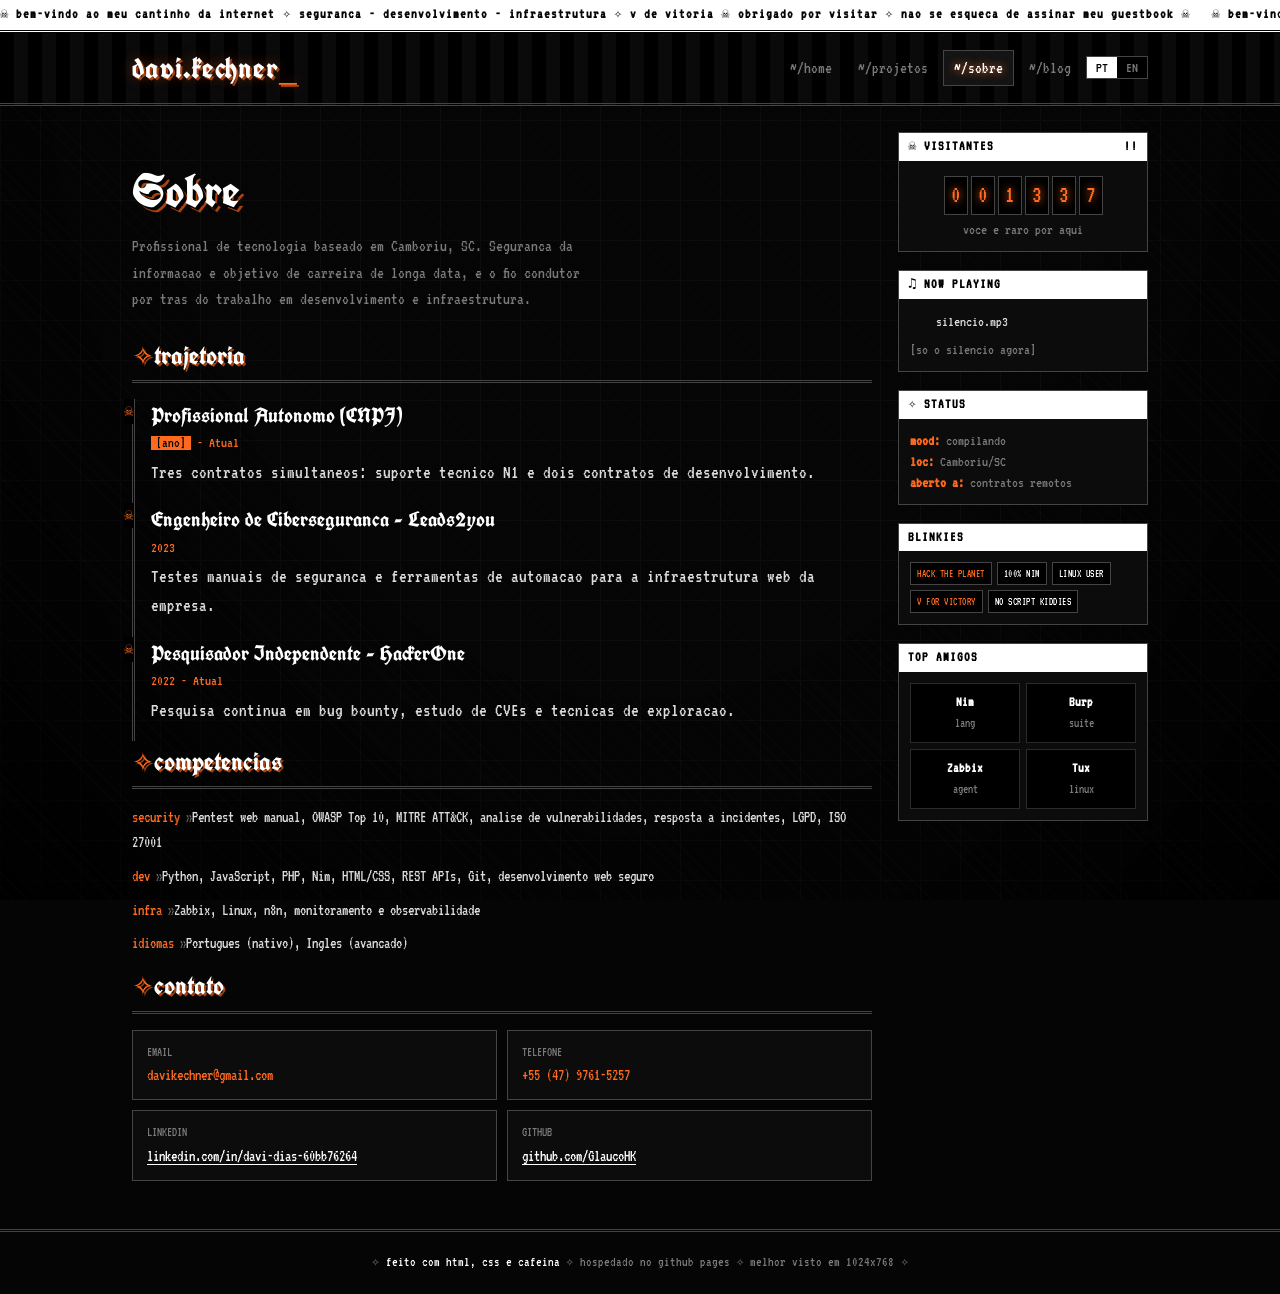
==== about.html @ 02ca0ab0 "Add files via upload" ====
<!DOCTYPE html>
<html lang="pt-BR">
<head>
<meta charset="UTF-8">
<meta name="viewport" content="width=device-width,initial-scale=1">
<title>about.html &#x2620; Davi Kechner</title>
<link rel="preconnect" href="https://fonts.googleapis.com">
<link href="https://fonts.googleapis.com/css2?family=UnifrakturCook:wght@700&family=VT323&display=swap" rel="stylesheet">
<link rel="stylesheet" href="style.css">
</head>
<body>
<div class="tickerbar">
  <span class="run" data-lang="pt"><span class="marquee">&#x2620; bem-vindo ao meu cantinho da internet &#x2727; seguranca - desenvolvimento - infraestrutura &#x2727; v de vitoria &#x2620; obrigado por visitar &#x2727; nao se esqueca de assinar meu guestbook &#x2620;&nbsp;&nbsp;&nbsp;&#x2620; bem-vindo ao meu cantinho da internet &#x2727; seguranca - desenvolvimento - infraestrutura &#x2727; v de vitoria &#x2620; obrigado por visitar &#x2727; nao se esqueca de assinar meu guestbook &#x2620;&nbsp;&nbsp;&nbsp;</span></span>
  <span class="run" data-lang="en"><span class="marquee">&#x2620; welcome to my corner of the web &#x2727; security - development - infrastructure &#x2727; v for victory &#x2620; thanks for visiting &#x2727; don't forget to sign my guestbook &#x2620;&nbsp;&nbsp;&nbsp;&#x2620; welcome to my corner of the web &#x2727; security - development - infrastructure &#x2727; v for victory &#x2620; thanks for visiting &#x2727; don't forget to sign my guestbook &#x2620;&nbsp;&nbsp;&nbsp;</span></span>
</div>
<nav>
  <div class="nav-inner">
    <a href="index.html" class="brand" style="text-decoration:none">davi.kechner<span class="blink">_</span></a>
    <div class="nav-links">
      <a href="index.html"><span data-lang="pt" class="show">~/home</span><span data-lang="en">~/home</span></a><a href="projects.html"><span data-lang="pt" class="show">~/projetos</span><span data-lang="en">~/projects</span></a><a href="about.html"><span data-lang="pt" class="show">~/sobre</span><span data-lang="en">~/about</span></a><a href="blog.html"><span data-lang="pt" class="show">~/blog</span><span data-lang="en">~/blog</span></a>
      <div class="lang-toggle">
        <button data-set="pt" class="active">PT</button>
        <button data-set="en">EN</button>
      </div>
    </div>
  </div>
</nav>
<div class="wrap">
  <div class="layout">
    <main>
<section>
  <h2 class="page-title"><span data-lang="pt" class="show">Sobre</span><span data-lang="en">About</span></h2>
  <p class="page-intro"><span data-lang="pt" class="show">Profissional de tecnologia baseado em Camboriu, SC. Seguranca da informacao e objetivo de carreira de longa data, e o fio condutor por tras do trabalho em desenvolvimento e infraestrutura.</span><span data-lang="en">Technology professional based in Camboriu, Brazil. Information security is a long-standing career goal, and the thread connecting the work in development and infrastructure.</span></p>
  <div class="sec-head"><span data-lang="pt" class="show">trajetoria</span><span data-lang="en">timeline</span></div>
  <div class="tl-item"><h3><span data-lang="pt" class="show">Profissional Autonomo (CNPJ)</span><span data-lang="en">Independent Contractor</span></h3>
    <div class="when"><span class="ph">[ano]</span> - <span data-lang="pt" class="show">Atual</span><span data-lang="en">Present</span></div>
    <p><span data-lang="pt" class="show">Tres contratos simultaneos: suporte tecnico N1 e dois contratos de desenvolvimento.</span><span data-lang="en">Three concurrent contracts: N1 technical support and two development contracts.</span></p></div>
  <div class="tl-item"><h3><span data-lang="pt" class="show">Engenheiro de Ciberseguranca - Leads2you</span><span data-lang="en">Cybersecurity Engineer - Leads2you</span></h3>
    <div class="when">2023</div>
    <p><span data-lang="pt" class="show">Testes manuais de seguranca e ferramentas de automacao para a infraestrutura web da empresa.</span><span data-lang="en">Manual security testing and automation tooling for the company's web infrastructure.</span></p></div>
  <div class="tl-item"><h3><span data-lang="pt" class="show">Pesquisador Independente - HackerOne</span><span data-lang="en">Independent Researcher - HackerOne</span></h3>
    <div class="when">2022 - <span data-lang="pt" class="show">Atual</span><span data-lang="en">Present</span></div>
    <p><span data-lang="pt" class="show">Pesquisa continua em bug bounty, estudo de CVEs e tecnicas de exploracao.</span><span data-lang="en">Continuous bug bounty research, CVE study and exploitation techniques.</span></p></div>
  <div class="sec-head"><span data-lang="pt" class="show">competencias</span><span data-lang="en">skills</span></div>
  <div class="skill-block"><span class="k">security</span>Pentest web manual, OWASP Top 10, MITRE ATT&amp;CK, <span data-lang="pt" class="show">analise de vulnerabilidades, resposta a incidentes</span><span data-lang="en">vulnerability assessment, incident response</span>, LGPD, ISO 27001</div>
  <div class="skill-block"><span class="k">dev</span>Python, JavaScript, PHP, Nim, HTML/CSS, REST APIs, Git, <span data-lang="pt" class="show">desenvolvimento web seguro</span><span data-lang="en">secure web development</span></div>
  <div class="skill-block"><span class="k">infra</span>Zabbix, Linux, n8n, <span data-lang="pt" class="show">monitoramento e observabilidade</span><span data-lang="en">monitoring and observability</span></div>
  <div class="skill-block"><span class="k">idiomas</span><span data-lang="pt" class="show">Portugues (nativo), Ingles (avancado)</span><span data-lang="en">Portuguese (native), English (advanced)</span></div>
  <div class="sec-head"><span data-lang="pt" class="show">contato</span><span data-lang="en">contact</span></div>
  <div class="contact-grid">
    <div class="contact-item"><div class="lbl">email</div><div class="val">davikechner@gmail.com</div></div>
    <div class="contact-item"><div class="lbl"><span data-lang="pt" class="show">telefone</span><span data-lang="en">phone</span></div><div class="val">+55 (47) 9761-5257</div></div>
    <div class="contact-item"><div class="lbl">linkedin</div><div class="val"><a href="https://www.linkedin.com/in/davi-dias-60bb76264/" target="_blank" rel="noopener">linkedin.com/in/davi-dias-60bb76264</a></div></div>
    <div class="contact-item"><div class="lbl">github</div><div class="val"><a href="https://github.com/GlaucoHK" target="_blank" rel="noopener">github.com/GlaucoHK</a></div></div>
  </div>
</section>
</main>
    
<aside class="sidebar">
  <div class="widget">
    <div class="wt"><span><span data-lang="pt" class="show">&#x2620; visitantes</span><span data-lang="en">&#x2620; visitors</span></span><span>!!</span></div>
    <div class="wb">
      <div class="counter">
        <span>0</span><span>0</span><span>1</span><span>3</span><span>3</span><span>7</span>
      </div>
      <p style="text-align:center"><span data-lang="pt" class="show">voce e raro por aqui</span><span data-lang="en">you are a rare one</span></p>
    </div>
  </div>
  <div class="widget">
    <div class="wt"><span>&#x266B; now playing</span></div>
    <div class="wb">
      <div class="nowplaying">
        <span class="eq"><i></i><i></i><i></i><i></i></span>
        <span>silencio.mp3</span>
      </div>
      <p style="margin-top:6px"><span data-lang="pt" class="show">[so o silencio agora]</span><span data-lang="en">[silence, for now]</span></p>
    </div>
  </div>
  <div class="widget">
    <div class="wt"><span>&#x2727; status</span></div>
    <div class="wb">
      <p><b style="color:#ff6a1f">mood:</b> <span data-lang="pt" class="show">compilando</span><span data-lang="en">compiling</span><br>
      <b style="color:#ff6a1f">loc:</b> Camboriu/SC<br>
      <b style="color:#ff6a1f"><span data-lang="pt" class="show">aberto a</span><span data-lang="en">open to</span>:</b> <span data-lang="pt" class="show">contratos remotos</span><span data-lang="en">remote contracts</span></p>
    </div>
  </div>
  <div class="widget">
    <div class="wt"><span>blinkies</span></div>
    <div class="wb">
      <div class="blinkies">
        <span class="blinkie on">hack the planet</span>
        <span class="blinkie">100% nim</span>
        <span class="blinkie">linux user</span>
        <span class="blinkie on">v for victory</span>
        <span class="blinkie">no script kiddies</span>
      </div>
    </div>
  </div>
  <div class="widget">
    <div class="wt"><span><span data-lang="pt" class="show">top amigos</span><span data-lang="en">top friends</span></span></div>
    <div class="wb">
      <div class="friends">
        <div class="friend"><b>Nim</b>lang</div>
        <div class="friend"><b>Burp</b>suite</div>
        <div class="friend"><b>Zabbix</b>agent</div>
        <div class="friend"><b>Tux</b>linux</div>
      </div>
    </div>
  </div>
</aside>

  </div>
</div>
<footer>
  <div class="wrap">
    <span data-lang="pt" class="show">&#x2727; <span class="glitter">feito com html, css e cafeina</span> &#x2727; hospedado no github pages &#x2727; melhor visto em 1024x768 &#x2727;</span>
    <span data-lang="en">&#x2727; <span class="glitter">built with html, css and caffeine</span> &#x2727; hosted on github pages &#x2727; best viewed in 1024x768 &#x2727;</span>
  </div>
</footer>
<script src="app.js"></script>
</body>
</html>
---- style.css ----
/* ===== Davi Kechner — TERMINAL // Gothic Y2K MySpace ===== */
:root{
  --bg:#050505;
  --bg-panel:#0c0c0c;
  --bg-elev:#141414;
  --line:#2a2a2a;
  --line-bright:#444;
  --ink:#dcdcdc;
  --ink-dim:#7a7a7a;
  --white:#ffffff;
  --ember:#ff6a1f;
  --ember-dim:#a8430f;
  --mono:'VT323','DejaVu Sans Mono',ui-monospace,monospace;
  --black:'UnifrakturCook','Times New Roman',serif;
  --maxw:1060px;
}
*{margin:0;padding:0;box-sizing:border-box}
html{scroll-behavior:smooth}
body{
  background:var(--bg);color:var(--ink);
  font-family:var(--mono);font-size:19px;line-height:1.55;
}
body::before{
  content:"";position:fixed;inset:0;pointer-events:none;z-index:0;
  background-image:
    linear-gradient(var(--line) 1px,transparent 1px),
    linear-gradient(90deg,var(--line) 1px,transparent 1px);
  background-size:40px 40px;opacity:.22;
}
body::after{
  content:"";position:fixed;inset:0;pointer-events:none;z-index:0;
  background:
    repeating-linear-gradient(45deg,transparent 0 9px,rgba(255,255,255,.012) 9px 10px),
    radial-gradient(ellipse at 50% 0%,transparent 55%,rgba(0,0,0,.85) 100%);
}
.wrap{max-width:var(--maxw);margin:0 auto;padding:0 22px;position:relative;z-index:1}
a{color:var(--white);text-decoration:underline;text-underline-offset:3px}
a:hover{color:var(--ember);text-shadow:0 0 8px var(--ember-dim)}

.tickerbar{
  background:var(--white);color:var(--bg);font-size:14px;
  overflow:hidden;white-space:nowrap;border-bottom:3px double var(--bg);
  position:relative;z-index:60;padding:4px 0;
}
.tickerbar .run{display:none}
.tickerbar .run.show{display:block;font-weight:bold;letter-spacing:1px}
.tickerbar .run.show .marquee{
  display:inline-block;animation:scroll 50s linear infinite;will-change:transform;
}
@keyframes scroll{from{transform:translateX(0)}to{transform:translateX(-50%)}}

nav{
  border-bottom:3px double var(--line-bright);
  background:repeating-linear-gradient(90deg,#000 0 14px,#0a0a0a 14px 28px);
  position:sticky;top:0;z-index:50;
}
.nav-inner{
  max-width:var(--maxw);margin:0 auto;padding:12px 22px;
  display:flex;align-items:center;justify-content:space-between;gap:14px;flex-wrap:wrap;
}
.brand{
  font-family:var(--black);font-size:30px;color:var(--white);
  text-shadow:2px 2px 0 var(--ember-dim),0 0 14px rgba(255,106,31,.4);letter-spacing:1px;
}
.brand .blink{animation:blink 1s steps(1) infinite;color:var(--ember)}
@keyframes blink{50%{opacity:0}}
.nav-links{display:flex;gap:4px;flex-wrap:wrap;align-items:center}
.nav-links a{
  color:var(--ink-dim);padding:4px 10px;font-size:17px;text-decoration:none;
  border:1px solid transparent;
}
.nav-links a:hover,.nav-links a.active{
  color:var(--white);border:1px solid var(--line-bright);
  background:var(--bg-elev);text-shadow:0 0 8px var(--ember);
}
.lang-toggle{display:flex;border:1px solid var(--line-bright)}
.lang-toggle button{
  background:#000;border:none;color:var(--ink-dim);font-family:var(--mono);
  font-size:15px;padding:3px 9px;cursor:pointer;
}
.lang-toggle button.active{background:var(--white);color:#000}

.layout{display:grid;grid-template-columns:1fr 250px;gap:26px;padding-top:26px}
.sidebar{display:flex;flex-direction:column;gap:18px}
.widget{border:1px solid var(--line-bright);background:var(--bg-panel)}
.widget .wt{
  background:var(--white);color:#000;font-weight:bold;font-size:14px;
  padding:3px 9px;letter-spacing:1px;text-transform:uppercase;
  display:flex;justify-content:space-between;
}
.widget .wb{padding:11px}
.widget .wb p{font-size:15px;color:var(--ink-dim);line-height:1.4}
.counter{display:flex;gap:3px;justify-content:center;margin:4px 0}
.counter span{
  background:#000;color:var(--ember);border:1px solid var(--line-bright);
  font-family:var(--mono);font-size:24px;width:24px;text-align:center;
  text-shadow:0 0 8px var(--ember);
}
.nowplaying{display:flex;align-items:center;gap:8px;font-size:15px}
.eq{display:flex;gap:2px;align-items:flex-end;height:16px}
.eq i{width:3px;background:var(--ember);animation:eq .9s ease-in-out infinite}
.eq i:nth-child(2){animation-delay:.2s}.eq i:nth-child(3){animation-delay:.4s}
.eq i:nth-child(4){animation-delay:.1s}
@keyframes eq{0%,100%{height:4px}50%{height:16px}}
.blinkies{display:flex;flex-wrap:wrap;gap:5px}
.blinkie{
  font-size:11px;padding:2px 6px;border:1px solid var(--line-bright);
  background:#000;color:var(--white);text-transform:uppercase;letter-spacing:.5px;
}
.blinkie.on{animation:blink 1.3s steps(1) infinite;color:var(--ember)}
.friends{display:grid;grid-template-columns:1fr 1fr;gap:6px}
.friend{
  border:1px solid var(--line);text-align:center;padding:8px 4px;font-size:13px;
  color:var(--ink-dim);background:#000;
}
.friend b{display:block;color:var(--white);font-size:14px}

.hero{padding:22px 0 8px}
.term-card{border:1px solid var(--line-bright);background:var(--bg-panel)}
.term-bar{
  background:var(--white);color:#000;padding:5px 11px;display:flex;
  align-items:center;gap:6px;font-size:14px;font-weight:bold;
}
.dot{width:11px;height:11px;border:1px solid #000}
.dot.r{background:#000}.dot.y{background:#888}.dot.g{background:#fff}
.term-title{margin-left:6px}
.term-body{padding:22px}
.term-line .pr{color:var(--ember)}
.term-line .pth{color:var(--white)}
.hero h1{
  font-family:var(--black);color:var(--white);font-size:54px;line-height:1.12;
  margin:8px 0 10px;text-shadow:0 0 18px var(--ember-dim);
}
.hero .sub{
  color:var(--ember);font-size:21px;margin-bottom:12px;
  text-shadow:0 0 10px var(--ember-dim);
}
.hero p.bio{color:var(--ink-dim);max-width:58ch;margin-bottom:16px;font-size:17px}
.cta-row{display:flex;gap:10px;flex-wrap:wrap}
.btn{
  font-family:var(--mono);font-size:17px;padding:6px 16px;cursor:pointer;
  border:1px solid var(--white);color:var(--white);background:#000;text-decoration:none;
}
.btn:hover{background:var(--white);color:#000;box-shadow:0 0 14px var(--ember)}
.btn.ghost{border-color:var(--line-bright);color:var(--ink-dim)}
.btn.ghost:hover{background:var(--ember);color:#000;border-color:var(--ember)}

section{padding:24px 0}
.sec-head{
  font-family:var(--black);font-size:26px;color:var(--white);margin-bottom:16px;
  border-bottom:3px double var(--line-bright);padding-bottom:5px;
  text-shadow:2px 2px 0 var(--ember-dim);
}
.sec-head::before{content:"\2727 ";color:var(--ember)}
h2.page-title{
  font-family:var(--black);color:var(--white);font-size:46px;margin-bottom:6px;
  text-shadow:3px 3px 0 #000,5px 5px 0 var(--ember-dim);
}
.page-intro{color:var(--ink-dim);margin-bottom:22px;max-width:66ch;font-size:17px}

.grid{display:grid;gap:14px}
.grid.cols-2{grid-template-columns:repeat(2,1fr)}
.grid.cols-3{grid-template-columns:repeat(3,1fr)}
.card{
  border:1px solid var(--line-bright);background:var(--bg-panel);padding:16px;
  position:relative;
}
.card::before{
  content:"\2727";position:absolute;top:-9px;left:-9px;color:var(--white);
  background:#000;font-size:14px;padding:0 3px;
}
.card:hover{border-color:var(--ember);box-shadow:0 0 0 1px var(--ember),0 0 18px rgba(255,106,31,.25)}
.card h3{font-family:var(--black);color:var(--white);font-size:23px;margin-bottom:2px}
.card .meta{color:var(--ember);font-size:14px;margin-bottom:7px}
.card p{color:var(--ink-dim);font-size:15.5px}
.tag-row{display:flex;flex-wrap:wrap;gap:5px;margin-top:11px}
.tag{font-size:13px;color:#000;background:var(--white);padding:1px 7px;border:1px solid #000}

.skill-block{margin-bottom:9px;font-size:16px}
.skill-block .k{color:var(--ember)}
.skill-block .k::after{content:" \00BB ";color:var(--ink-dim)}

.tl-item{
  border-left:3px double var(--line-bright);padding:0 0 16px 16px;position:relative;
}
.tl-item::before{
  content:"\2620";position:absolute;left:-11px;top:0;color:var(--ember);
  background:#000;font-size:16px;
}
.tl-item h3{font-family:var(--black);color:var(--white);font-size:21px}
.tl-item .when{color:var(--ember);font-size:15px;margin-bottom:3px}

.post{
  border:1px solid var(--line-bright);background:var(--bg-panel);
  padding:14px 16px;margin-bottom:11px;
}
.post:hover{border-color:var(--ember)}
.post .date{color:var(--ink-dim);font-size:13px;text-transform:uppercase}
.post h3{font-family:var(--black);color:var(--white);font-size:24px;margin:2px 0 4px}
.post p{color:var(--ink-dim);font-size:15.5px}

.contact-grid{display:grid;grid-template-columns:repeat(2,1fr);gap:10px}
.contact-item{border:1px solid var(--line-bright);padding:12px 14px;background:var(--bg-panel)}
.contact-item .lbl{color:var(--ink-dim);font-size:13px;text-transform:uppercase}
.contact-item .val{color:var(--ember);font-size:16px;word-break:break-all}

.ph{color:#000;background:var(--ember);padding:0 5px;font-size:.95em}
.note{
  border:1px dashed var(--ember);background:rgba(255,106,31,.06);
  padding:12px 14px;font-size:15px;color:var(--ink);margin:16px 0;
}
.note b{color:var(--ember)}
footer{
  border-top:3px double var(--line-bright);padding:20px 0;margin-top:24px;
  color:var(--ink-dim);font-size:14px;text-align:center;
}
footer .glitter{color:var(--white)}
[data-lang]{display:none}
[data-lang].show{display:revert}

@media(max-width:860px){
  .layout{grid-template-columns:1fr}
  .grid.cols-2,.grid.cols-3,.contact-grid{grid-template-columns:1fr}
  .hero h1{font-size:38px}
  h2.page-title{font-size:32px}
}

/* closed-source badge: looks like a button, communicates state on hover */
.btn.closed-src{
  cursor:help;position:relative;
  border-color:var(--ember);color:var(--ember);
  user-select:none;
}
.btn.closed-src:hover{
  background:var(--ember);color:#000;box-shadow:0 0 14px var(--ember-dim);
}
.btn.closed-src::after{
  content:attr(title);
  position:absolute;left:50%;bottom:calc(100% + 8px);transform:translateX(-50%);
  background:#000;color:var(--ember);border:1px solid var(--ember);
  padding:5px 9px;font-size:13px;white-space:nowrap;
  opacity:0;pointer-events:none;transition:opacity .15s;z-index:5;
}
.btn.closed-src:hover::after{opacity:1}

/* blog: long-form article styling */
article.post h4{margin-top:14px}
article.post p{margin-bottom:8px;color:var(--ink)}
article.post ul, article.post ol{font-size:15.5px}
article.post b{color:#fff}
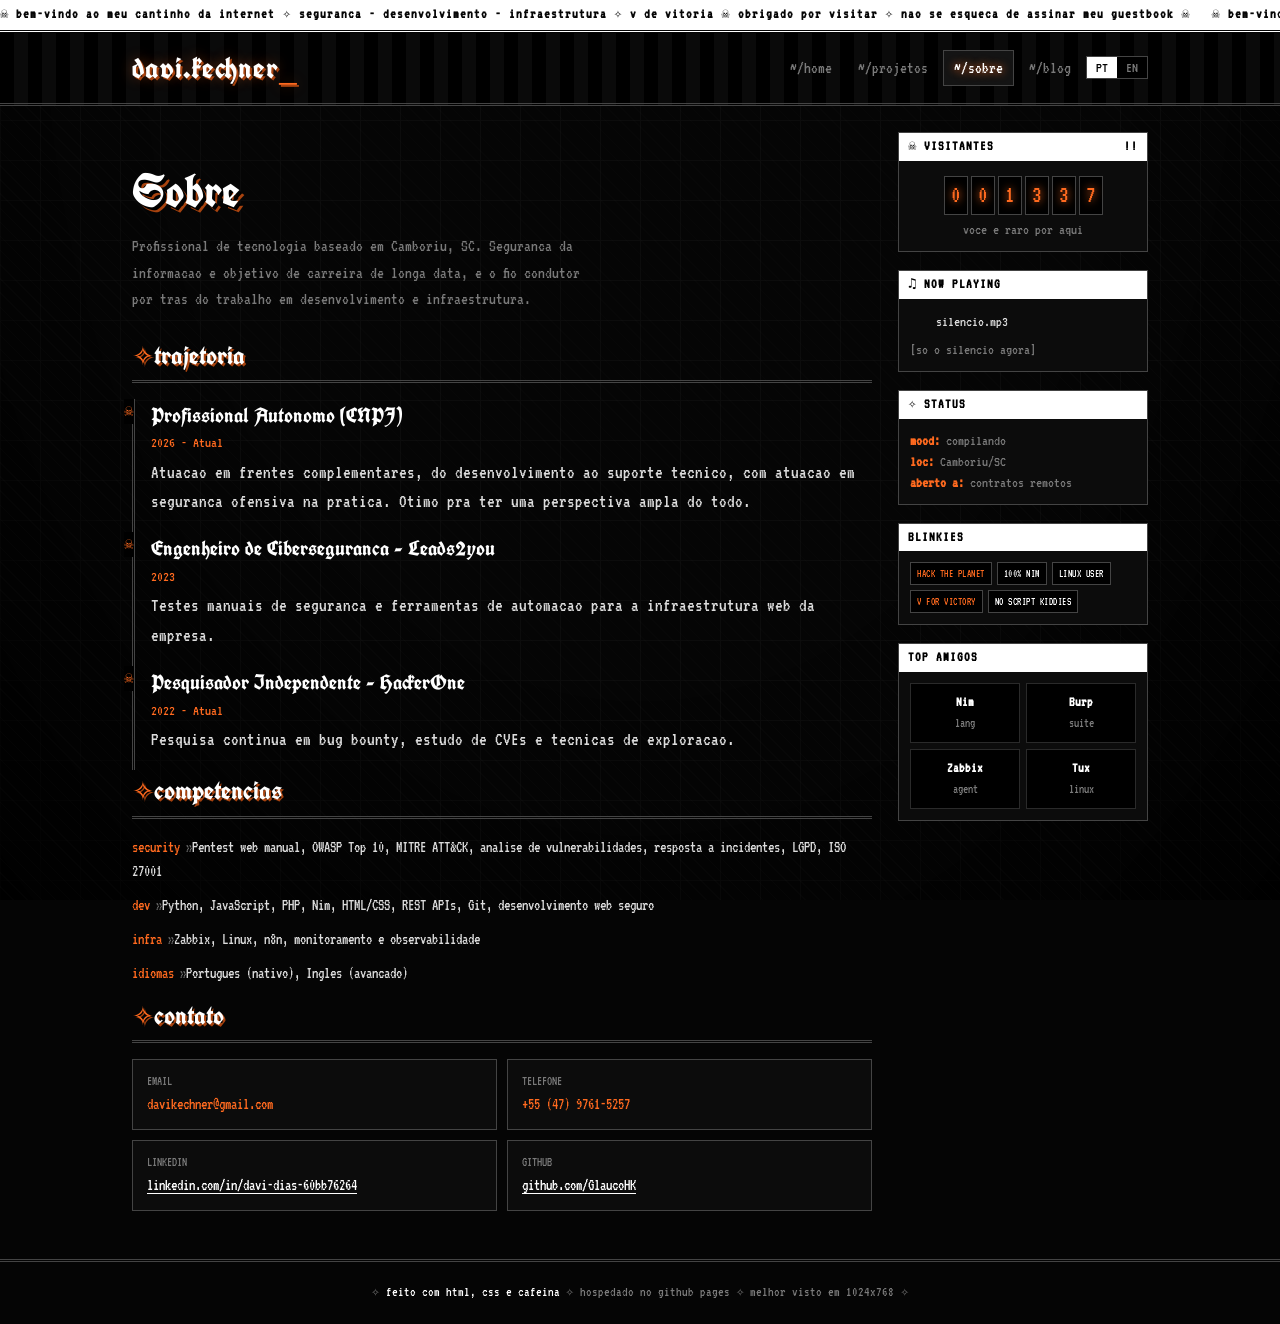
==== commit 3428480f: "Add files via upload" ====
--- a/about.html
+++ b/about.html
@@ -33,8 +33,8 @@
   <p class="page-intro"><span data-lang="pt" class="show">Profissional de tecnologia baseado em Camboriu, SC. Seguranca da informacao e objetivo de carreira de longa data, e o fio condutor por tras do trabalho em desenvolvimento e infraestrutura.</span><span data-lang="en">Technology professional based in Camboriu, Brazil. Information security is a long-standing career goal, and the thread connecting the work in development and infrastructure.</span></p>
   <div class="sec-head"><span data-lang="pt" class="show">trajetoria</span><span data-lang="en">timeline</span></div>
   <div class="tl-item"><h3><span data-lang="pt" class="show">Profissional Autonomo (CNPJ)</span><span data-lang="en">Independent Contractor</span></h3>
-    <div class="when"><span class="ph">[ano]</span> - <span data-lang="pt" class="show">Atual</span><span data-lang="en">Present</span></div>
-    <p><span data-lang="pt" class="show">Tres contratos simultaneos: suporte tecnico N1 e dois contratos de desenvolvimento.</span><span data-lang="en">Three concurrent contracts: N1 technical support and two development contracts.</span></p></div>
+    <div class="when">2026 - <span data-lang="pt" class="show">Atual</span><span data-lang="en">Present</span></div>
+    <p><span data-lang="pt" class="show">Atuacao em frentes complementares, do desenvolvimento ao suporte tecnico, com atuacao em seguranca ofensiva na pratica. Otimo pra ter uma perspectiva ampla do todo.</span><span data-lang="en">Work spanning complementary fronts, from development to technical support, with offensive security research and hands-on practice in between. This breadth allows reading a system from code to operations, spotting where it breaks, and proposing solutions that cut across layers.</span></p></div>
   <div class="tl-item"><h3><span data-lang="pt" class="show">Engenheiro de Ciberseguranca - Leads2you</span><span data-lang="en">Cybersecurity Engineer - Leads2you</span></h3>
     <div class="when">2023</div>
     <p><span data-lang="pt" class="show">Testes manuais de seguranca e ferramentas de automacao para a infraestrutura web da empresa.</span><span data-lang="en">Manual security testing and automation tooling for the company's web infrastructure.</span></p></div>
